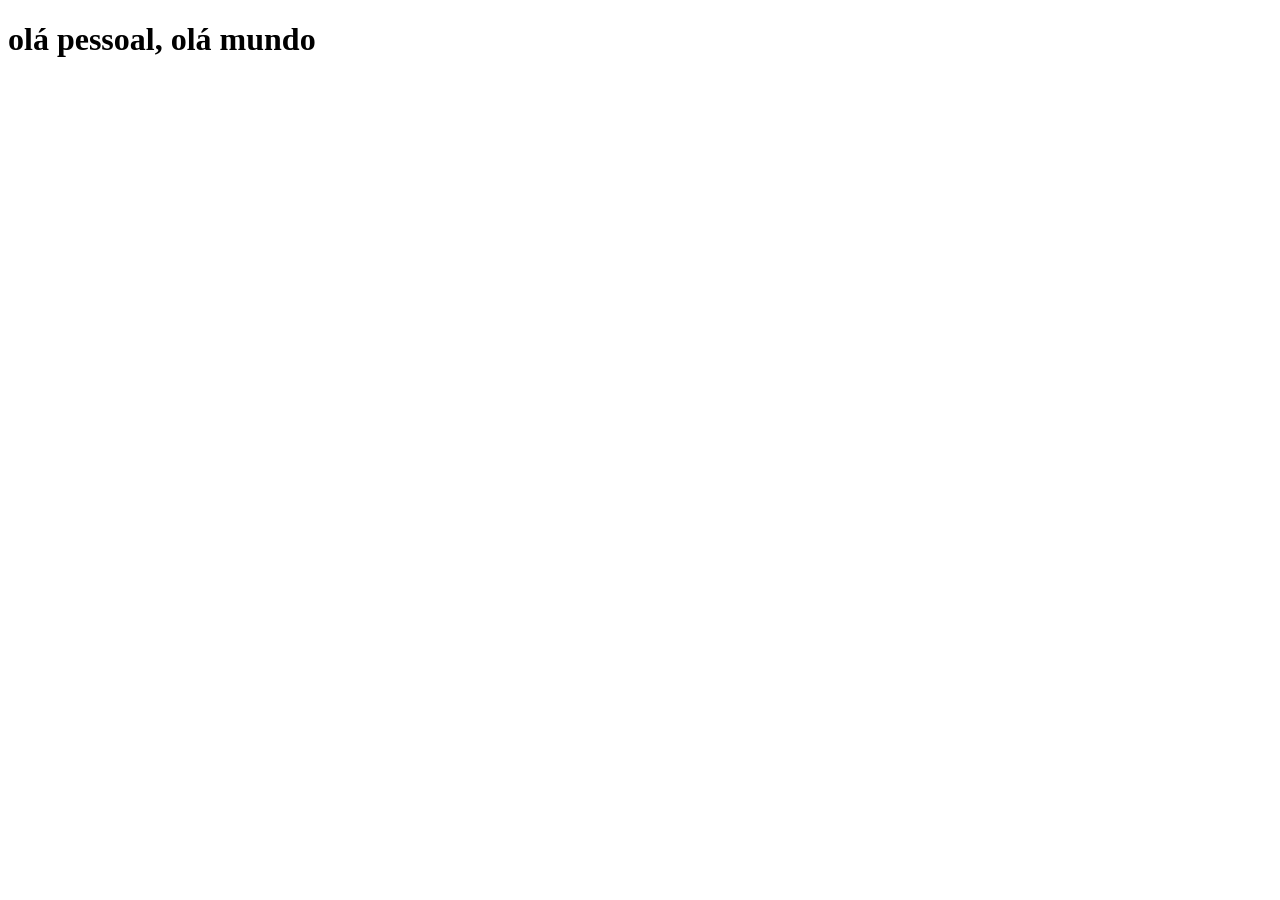
==== index.html @ 15034548 "primeiro commit" ====
<!DOCTYPE html>
<html lang="en">
<head>
    <meta charset="UTF-8">
    <meta name="viewport" content="width=device-width, initial-scale=1.0">
    <title>Document</title>
</head>
<body>
    <h1>olá pessoal, olá mundo</h1>
</body>
</html>
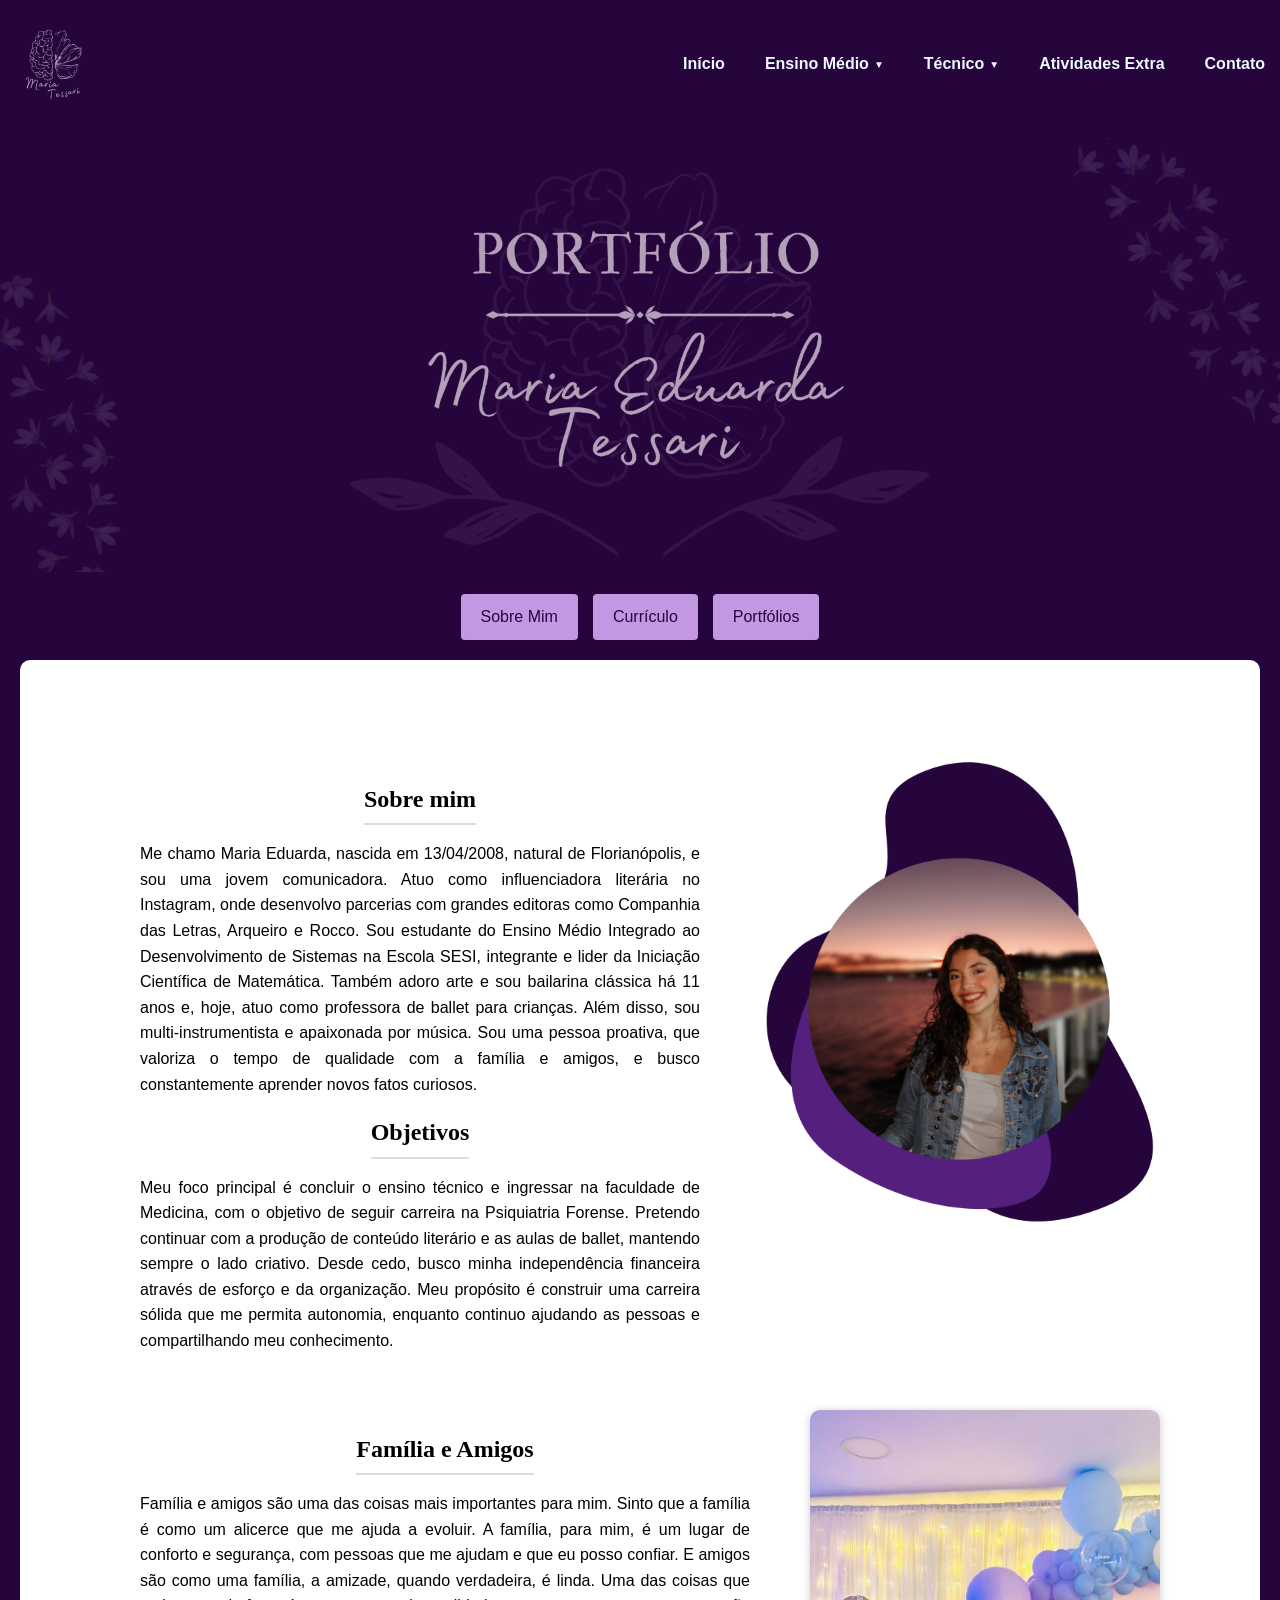
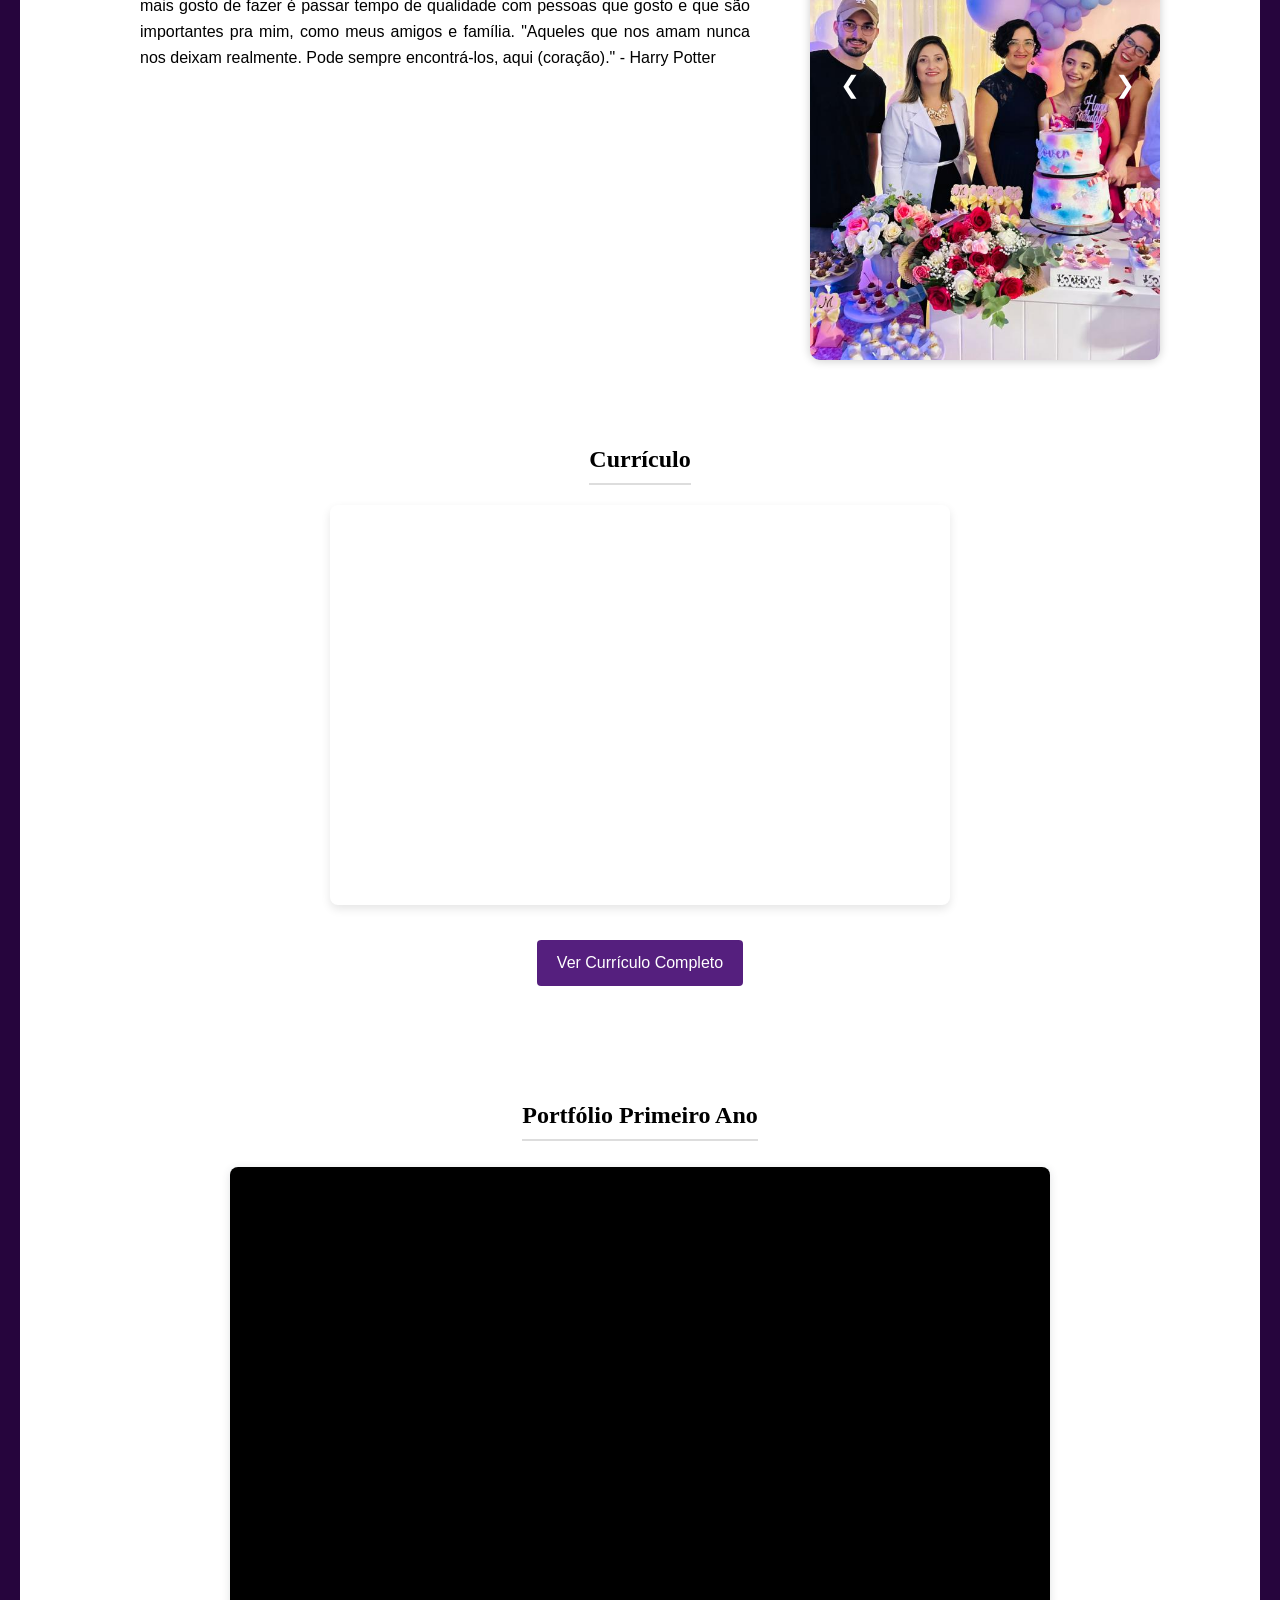
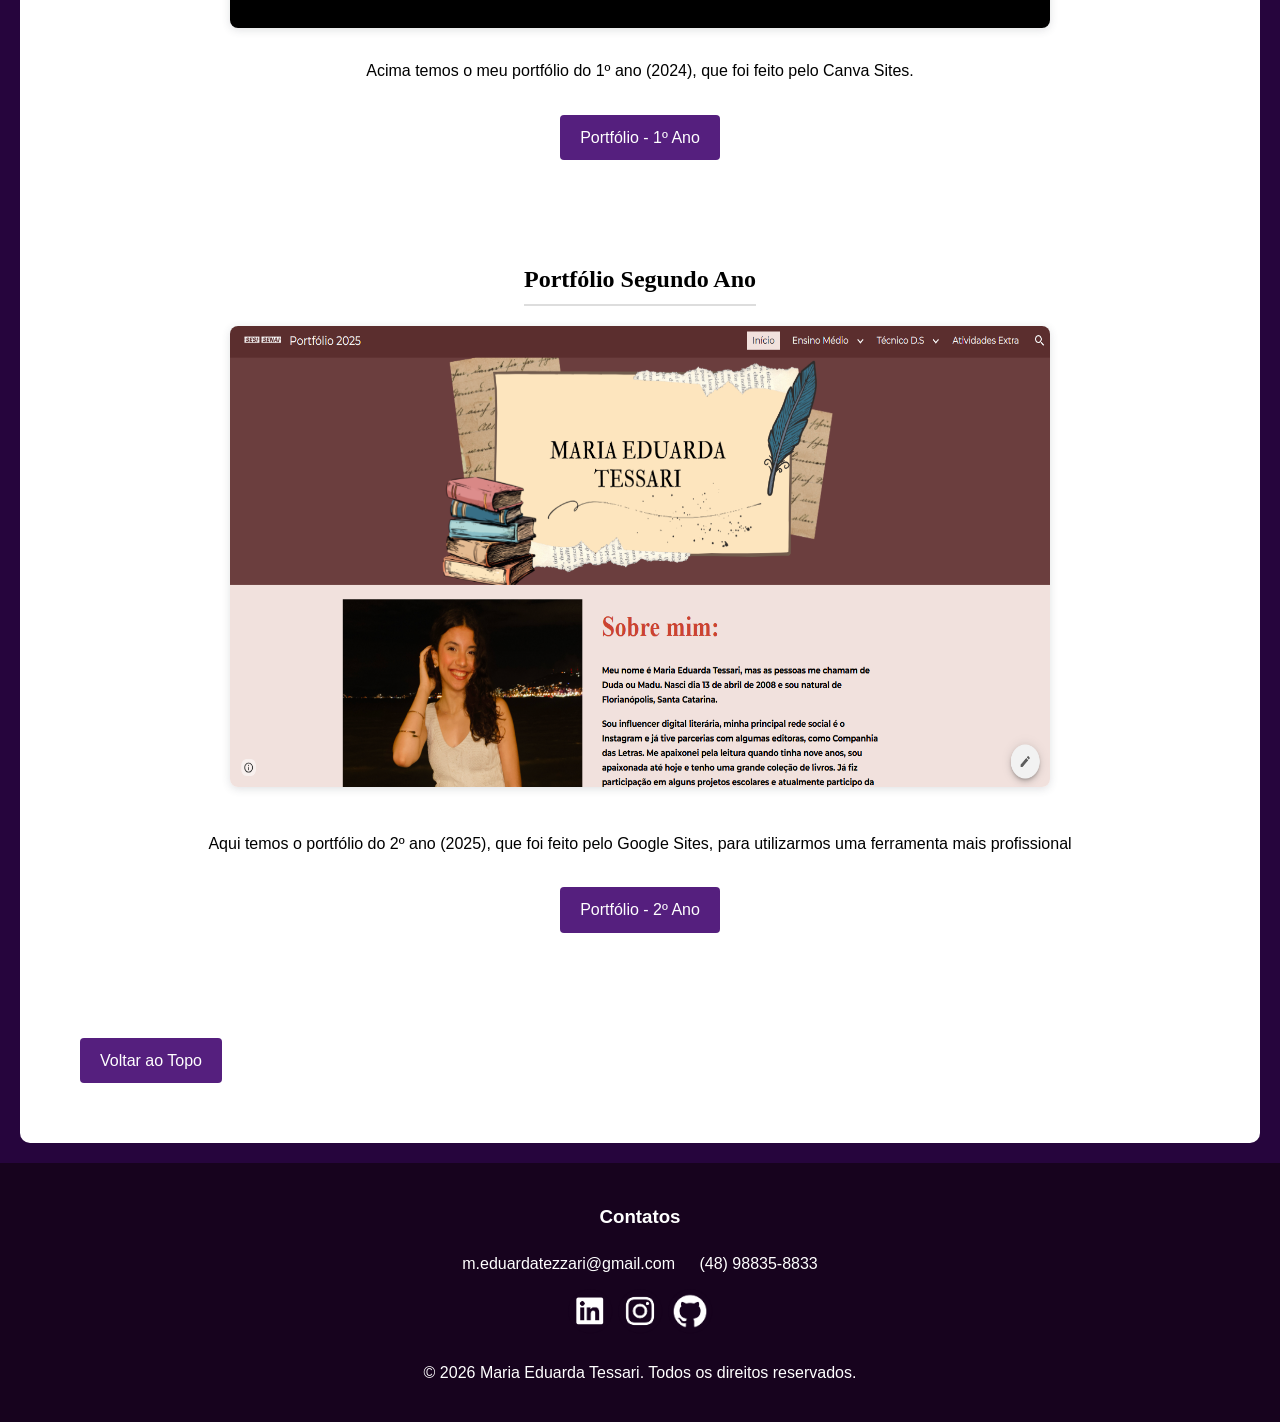
==== commit 3aeedb26: "atualizando projeto" ====
--- a/index.html
+++ b/index.html
@@ -1,11 +1,194 @@
 <!DOCTYPE html>
-<html lang="en">
+<html lang="pt-BR">
+
 <head>
     <meta charset="UTF-8">
-    <meta name="viewport" content="width=device-width, initial-scale=1.0">
-    <title>Document</title>
+    <link rel="stylesheet" href="style.css">
+    <link rel="icon" href="Fotos/logo-port.png">
+    <title>Portfólio - Maria Tessari</title>
+
+
 </head>
+
 <body>
-    <h1>olá pessoal, olá mundo</h1>
+    <header class="nav-bar">
+        <a href="index.html"><img class="logo" src="Fotos/logo-port.png" alt="Minha_Logo"></a>
+        <li class="topic">
+            <ul><a href="#">Início</a></ul>
+            <ul class="dropdown">
+                <a href="#" class="dropbtn" onclick="toggleMenu(event)">Ensino Médio<span class="drseta">▼</span></a>
+                <div class="dropdown-conteudo" id="dropdown-menu">
+                    <a href="linguagens.html">Linguagens</a>
+                    <a href="matematica.html">Matemática</a>
+                    <a href="natureza.html">Ciências da Natureza</a>
+                    <a href="humanas.html">Ciências Humanas</a>
+                </div>
+            </ul>
+            <ul class="dropdown">
+                <a href="#" class="dropbt" onclick="toggleMenu(event)">Técnico<span class="drseta">▼</span></a>
+                <div class="dropdown-cont" id="dropdown-men">
+                    <a href="modelagem.html">Modelagem de Sistemas</a>
+                    <a href="iot.html">Internet das Coisas</a>
+                    <a href="banco.html">Banco de Dados</a>
+                </div>
+            </ul>
+            <ul><a href="atv_extra.html">Atividades Extra</a></ul>
+            <ul><a href="#Contatos">Contato</a></ul>
+        </li>
+    </header>
+
+    <img src="Fotos/capa-port1.png" alt="Capa do Portfólio" class="capa">
+
+    <div class="botao-inicio">
+        <a class="botao-in" href="#SobreMim" rel="noopener">Sobre Mim</a>
+        <a class="botao-in" href="#Curriculo" rel="noopener">Currículo</a>
+        <a class="botao-in" href="#Portfolio" rel="noopener">Portfólios</a>
+    </div>
+
+    <section class="capa">
+
+        <section class="Sobre Mim" id="SobreMim">
+            <section id="inicio">
+                <div class="layout-sobre-mim">
+                    <div class="sobre-caixa-texto">
+                        <h2>Sobre mim</h2>
+                        <p>Me chamo Maria Eduarda, nascida em 13/04/2008, natural de Florianópolis, e sou uma jovem
+                            comunicadora.
+                            Atuo como
+                            influenciadora literária no Instagram, onde desenvolvo parcerias com grandes editoras como
+                            Companhia
+                            das Letras, Arqueiro e Rocco. Sou estudante do Ensino Médio Integrado
+                            ao Desenvolvimento de Sistemas na Escola SESI, integrante e lider da Iniciação Científica de
+                            Matemática.
+
+                            Também adoro arte e sou bailarina clássica há 11 anos e, hoje, atuo como
+                            professora de ballet para crianças. Além disso, sou multi-instrumentista e apaixonada por
+                            música.
+                            Sou uma pessoa proativa, que valoriza o tempo de qualidade com a família e amigos, e busco
+                            constantemente aprender novos fatos curiosos.</p>
+
+                        <h2>Objetivos</h2>
+                        <p>Meu foco principal é concluir o ensino técnico e ingressar na faculdade de Medicina, com o
+                            objetivo de
+                            seguir
+                            carreira na Psiquiatria Forense. Pretendo continuar com a
+                            produção de conteúdo literário e as aulas de ballet, mantendo sempre o lado criativo. Desde
+                            cedo, busco
+                            minha independência financeira através de esforço e da organização. Meu propósito é
+                            construir uma carreira sólida que me permita autonomia, enquanto continuo ajudando as
+                            pessoas e
+                            compartilhando meu conhecimento.
+                    </div>
+                    <div class="caixa-imagem">
+                        <img src="Fotos/perfil.png" alt="Foto de perfil" class="perfil">
+                    </div>
+                </div>
+
+                <div class="amigos-familia">
+                    <div class="sobre-caixa-texto">
+                        <h2>Família e Amigos</h2>
+                        <p>Família e amigos são uma das coisas mais importantes para mim. Sinto que a família é como um
+                            alicerce que me ajuda a evoluir. A família, para mim, é um lugar de conforto e segurança,
+                            com
+                            pessoas que me ajudam e que eu posso confiar. E amigos são como uma família, a amizade,
+                            quando
+                            verdadeira, é linda. Uma das coisas que mais gosto de fazer é passar tempo de qualidade com
+                            pessoas que gosto e que são importantes pra mim, como meus amigos e família.
+                            "Aqueles que nos amam nunca nos deixam realmente. Pode sempre encontrá-los, aqui (coração)."
+                            -
+                            Harry Potter</p>
+                    </div>
+                    <div id="carrossel">
+                        <button id="btn-esq" class="seta seta-esq" onclick="mudarSlide(-1)">&#10094;</button>
+
+                        <div class="carrossel-slides">
+                            <img src="Fotos/foto1.jpg" alt="Foto 1" class="slide">
+                            <img src="Fotos/foto2.jpg" alt="Foto 2" class="slide">
+                            <img src="Fotos/foto3.PNG" alt="Foto 3" class="slide">
+                            <img src="Fotos/foto4.PNG" alt="Foto 4" class="slide">
+                            <img src="Fotos/foto5.PNG" alt="Foto 4" class="slide">
+                            <img src="Fotos/foto6.jpg" alt="Foto 4" class="slide">
+                        </div>
+
+                        <button id="btn-dir" class="seta seta-dir" onclick="mudarSlide(1)">&#10095;</button>
+                    </div>
+                </div>
+
+
+
+            </section>
+
+
+
+
+            <section class="Curriculo" id="Curriculo">
+                <h2>Currículo</h2>
+                <div class="container-cv">
+                    <iframe class="info"
+                        src="https://docs.google.com/document/d/e/2PACX-1vRkquvEXvuY4ncvsypr4Lvc37lcYrbfX9m-KmHPgU5ETcuafBgwQVrhS0Y3v9w3osdLNHokBY2p7lct/pub?embedded=true"></iframe>
+                </div>
+                <div class="botao-curriculo">
+                    <a class="botao-link"
+                        href="https://docs.google.com/document/d/e/2PACX-1vRkquvEXvuY4ncvsypr4Lvc37lcYrbfX9m-KmHPgU5ETcuafBgwQVrhS0Y3v9w3osdLNHokBY2p7lct/pub"
+                        target="_blank" rel="noopener">Ver Currículo Completo</a>
+                </div>
+            </section>
+
+            <section class="Port" id="Portfolio">
+                <div class="secao">
+                    <h2>Portfólio Primeiro Ano</h2>
+                    <div class="container-primeiro-ano">
+                        <iframe loading="lazy"
+                            style="position: absolute; width: 100%; height: 100%; top: 0; left: 0; border: none; padding: 0;margin: 0;"
+                            src="https://www.canva.com/design/DAF-Ko-mhRY/PXk0BYshBOprbLPUZ9Silw/view?embed"
+                            allowfullscreen="allowfullscreen" allow="fullscreen">
+                        </iframe>
+                    </div>
+                    <p>Acima temos o meu portfólio do 1º ano (2024), que foi feito pelo Canva Sites.</p>
+                    <a class="botao-link"
+                        href="https:&#x2F;&#x2F;www.canva.com&#x2F;design&#x2F;DAF-Ko-mhRY&#x2F;PXk0BYshBOprbLPUZ9Silw&#x2F;view?utm_content=DAF-Ko-mhRY&amp;utm_campaign=designshare&amp;utm_medium=embeds&amp;utm_source=link"
+                        target="_blank" rel="noopener">Portfólio - 1º Ano</a>
+
+                </div>
+
+                <div class="secao">
+                    <h2>Portfólio Segundo Ano</h2>
+                    <a
+                        href="https://sites.google.com/estudante.sesisenai.org.br/portfolio-mariaeduardatessari/in%C3%ADcio"><img
+                            class="segundo-ano" src="Fotos/portfolio-2ano.png" alt="Portfólio do Segundo Ano"></a>
+                    <p>Aqui temos o portfólio do 2º ano (2025), que foi feito pelo Google Sites, para
+                        utilizarmos uma ferramenta mais profissional</p>
+                    <a class="botao-link"
+                        href="https://sites.google.com/estudante.sesisenai.org.br/portfolio-mariaeduardatessari/in%C3%ADcio"
+                        target="_blank" rel="noopener">Portfólio - 2º Ano</a>
+                </div>
+            </section>
+
+            <div class="topo">
+                <a class="botao-link" href="#">Voltar ao Topo</a>
+            </div>
+        </section>
+    </section>
+
+
+    <footer id="Contatos">
+        <h3>Contatos</h3>
+        <ul>
+            <li>m.eduardatezzari@gmail.com</li>
+            <li>(48) 98835-8833</li> <br>
+            <div class="icon">
+                <a href="https://www.linkedin.com/in/maria-eduarda-tessari-6a8666365/" target="_blank"><img
+                        src="Fotos/LinkedIn.png" alt="LinkedIn"></a>
+
+                <a href="https://www.instagram.com/madutessari/" target="_blank"><img src="Fotos/Instagram.png"
+                        alt="Instagram"></a>
+
+                <a href="https://github.com/MariaTessari" target="_blank"><img src="Fotos/GitHub.png" alt="GitHub"></a>
+            </div>
+        </ul>
+        <p>&copy; 2026 Maria Eduarda Tessari. Todos os direitos reservados.</p>
+    </footer>
+    <script src="script.js"></script>
 </body>
+
 </html>
--- a/style.css
+++ b/style.css
@@ -0,0 +1,516 @@
+/* ==========================================================================
+   1. CONFIGURAÇÕES GERAIS E BASE
+   ========================================================================== */
+html {
+    scroll-behavior: smooth;
+}
+
+* {
+    box-sizing: border-box;
+    scrollbar-color: #c298e2 #26053d;
+}
+
+
+body {
+    margin-top: 0;
+    margin: auto;
+    font-family: 'Poppins', sans-serif;
+    line-height: 1.6;
+    background-color: #26053d;
+    color: #000000;
+}
+
+p {
+    font-family: 'Franklin Gothic Medium', 'Arial Narrow', Arial, sans-serif;
+}
+
+/* ==========================================================================
+   2. CABEÇALHO E NAVEGAÇÃO (HEADER/NAV)
+   ========================================================================== */
+.logo {
+    height: 80px;
+    width: auto;
+}
+
+.nav-bar {
+    margin: 0;
+    background-color: rgb(38, 5, 61, 0.8);
+    color: aliceblue;
+    padding: 15px;
+    position: sticky;
+    top: 0;
+    z-index: 999;
+    /* box-shadow: 0 2px 6px #ffffff; */
+    display: flex;
+    justify-content: space-between;
+    align-items: center;
+    backdrop-filter: blur(5px);
+}
+
+nav a {
+    color: white;
+    margin: 10px;
+    text-decoration: none;
+}
+
+.topic {
+    display: flex;
+    list-style: none;
+    margin-left: 5px;
+    margin: 0;
+    padding: 0;
+}
+
+.topic a {
+    text-decoration: none;
+    color: aliceblue;
+    font-family: Arial, sans-serif;
+    font-size: 16px;
+    font-weight: 700;
+    transition: color 0.3s ease;
+}
+
+.topic a:hover {
+    color: #ddbde7;
+    cursor: grab;
+}
+
+/* ==========================================================================
+   3. ESTRUTURA PRINCIPAL E CONTEÚDO (MAIN CONTENT)
+   ========================================================================== */
+section {
+    padding: 20px;
+    background: white;
+    margin: 20px;
+    border-radius: 10px;
+}
+
+h2 {
+    border-bottom: 2px solid #ddd;
+    padding-bottom: 5px;
+    max-width: fit-content;
+    font-family: Georgia, 'Times New Roman', Times, serif;
+    margin: 0 auto;
+    /* Essa linha centraliza o h2 na página */
+}
+
+.capa .trimestre {
+    margin-top: 20px;
+}
+
+img {
+    max-width: 100%;
+    margin-top: 10px;
+}
+
+/* ==========================================================================
+   4. COMPONENTES E SEÇÕES ESPECÍFICAS (CURRÍCULO, ANOS, ETC)
+   ========================================================================== */
+.layout-sobre-mim{
+    display: flex;
+    flex-direction: row;
+    justify-content: center;
+    align-items: stretch;
+    gap: 40px;
+    max-width: 1500px;
+    margin: 0 auto;
+    padding-bottom: 20px;
+}
+
+.sobre-caixa-texto {
+    padding: 20px;
+    flex: 1;
+    text-align: justify;
+}
+
+.caixa-imagem {
+    width: 400px;
+    height: auto;
+}
+
+.amigos-familia {
+    display: flex;
+    flex-direction: row;
+    justify-content: center;
+    align-items: stretch;
+    gap: 40px;
+    max-width: 1500px;
+    margin: 0 auto;
+    padding-bottom: 20px;
+}
+
+
+
+.perfil {
+    width: 500px;
+    height: auto;
+    object-fit: cover;
+    margin-top: 20px;
+    margin: 0 auto;
+    object-fit: cover;
+    flex-shrink: 0;
+}
+
+.secao {
+    display: flex;
+    flex-direction: column;
+    align-items: center;
+    justify-content: center;
+    padding: 50px 20px;
+    text-align: center;
+}
+
+.container-cv {
+    width: 100%;
+    max-width: 620px;
+    height: 400px;
+    margin: 20px auto;
+    overflow: hidden;
+    border-radius: 8px;
+    box-shadow: 0 4px 10px rgba(0, 0, 0, 0.1);
+    background-color: #ffffff;
+    transition: transform 0.3s ease, box-shadow 0.3s ease;
+}
+
+.container-cv:hover {
+    box-shadow: 0 8px 20px rgba(0, 0, 0, 0.2);
+    transform: translateY(-5px);
+}
+
+.botao-curriculo {
+    text-align: center;
+}
+
+.info {
+    width: calc(100% + 25px);
+    height: 100%;
+    border: none;
+    display: block;
+}
+
+.container-primeiro-ano {
+    width: 100%;
+    max-width: 820px;
+    aspect-ratio: 16 / 9;
+    margin: 20px auto;
+    overflow: hidden;
+    border-radius: 8px;
+    box-shadow: 0 2px 8px 0 rgba(63, 69, 81, 0.16);
+    background-color: #000000;
+    will-change: transform;
+    margin-bottom: 0.9em;
+    margin-top: 1.6em;
+    position: relative;
+    transition: transform 0.3s ease, box-shadow 0.3s ease
+}
+
+.container-primeiro-ano:hover {
+    transform: translateY(-8px);
+    box-shadow: 0 12px 24px rgba(63, 69, 81, 0.3);
+}
+
+.first-year {
+    width: 100%;
+    height: 100%;
+    border: none;
+    display: block;
+}
+
+.segundo-ano {
+    width: 100%;
+    max-width: 820px;
+    height: auto;
+    aspect-ratio: 16 / 9;
+    margin: 20px auto;
+    overflow: hidden;
+    border-radius: 8px;
+    box-shadow: 0 2px 8px 0 rgba(63, 69, 81, 0.16);
+    will-change: transform;
+    position: relative;
+    transition: transform 0.3s ease, box-shadow 0.3s ease;
+}
+
+.segundo-ano:hover {
+    transform: translateY(-8px);
+    box-shadow: 0 12px 24px rgba(63, 69, 81, 0.3);
+}
+/* ==========================================================================
+   5. Menu dropdown
+   ========================================================================== */
+   .dropdown {
+        position: relative;
+        display: inline-block;
+}
+
+.dropdown .drseta {
+    font-size: 10px;
+    margin-left: 5px;
+    vertical-align: middle;
+}
+
+.dropdown-conteudo {
+    display: none;
+    position: absolute;
+    background-color: #551f7e;
+    min-width: 160px;
+    box-shadow: 0px 8px 16px 0px rgba(0,0,0,0.2);
+    z-index: 1;
+    border-radius: 4px;
+    overflow: hidden;
+    z-index: 1;
+    margin-top: 10px;
+}
+
+.dropdown-conteudo a {
+    color: white !important;
+    padding: 12px 16px;
+    text-decoration: none;
+    display: block;
+    font-size: 15px;
+    font-weight: 500;
+    transition: background-color 0.3s ease;
+}
+
+.dropdown-conteudo a:hover {
+    background-color: #c298e2;
+    color: #551f7e !important;
+    cursor: grab;
+}
+
+.dropdown-conteudo.mostrar {
+    display: block;
+}
+
+.dropdown-cont {
+    display: none;
+    position: absolute;
+    background-color: #551f7e;
+    min-width: 160px;
+    box-shadow: 0px 8px 16px 0px rgba(0,0,0,0.2);
+    z-index: 1;
+    border-radius: 4px;
+    overflow: hidden;
+    z-index: 1;
+    margin-top: 10px;
+}
+
+.dropdown-cont a {
+    color: white !important;
+    padding: 12px 16px;
+    text-decoration: none;
+    display: block;
+    font-size: 15px;
+    font-weight: 500;
+    transition: background-color 0.3s ease;
+}
+
+.dropdown-cont a:hover {
+    background-color: #c298e2;
+    color: #551f7e !important;
+    cursor: grab;
+}
+
+.dropdown-cont.mostrar {
+    display: block;
+}
+
+/* ==========================================================================
+   5. BOTÕES E LINKS
+   ========================================================================== */
+
+   .botao-inicio{
+    align-items: center;
+    justify-content: center;
+    display: flex;
+    gap: 15px;
+    margin-top: 0;
+}
+
+.botao-in {
+    display: inline-block;
+    margin-top: 15px;
+    padding: 10px 20px;
+    background-color: #c298e2 ;
+    color: #26053d;
+    text-decoration: none;
+    border-radius: 4px;
+    transition: background-color 0.3s ease;
+    font-family: 'Lucida Sans', 'Lucida Sans Regular', 'Lucida Grande', 'Lucida Sans Unicode', Geneva, Verdana, sans-serif;
+}
+
+.botao-in:hover {
+    background-color: #551f7e;
+    color: #c298e2;
+    cursor: grab;
+}
+
+.botao-ar {
+    display: inline-block;
+    margin-top: 15px;
+    padding: 10px 20px;
+    background-color: #551f7e ;
+    color: #ffffff;
+    text-decoration: none;
+    border-radius: 50px;
+    transition: background-color 0.3s ease;
+    font-family: 'Lucida Sans', 'Lucida Sans Regular', 'Lucida Grande', 'Lucida Sans Unicode', Geneva, Verdana, sans-serif;
+}
+
+.botao-ar:hover {
+    background-color: #c298e2;
+    color: #551f7e;
+    cursor: grab;
+}
+
+.botao-link {
+    display: inline-block;
+    margin-top: 15px;
+    padding: 10px 20px;
+    background-color: #551f7e;
+    color: #ffffff;
+    text-decoration: none;
+    border-radius: 4px;
+    transition: background-color 0.3s ease;
+    font-family: 'Lucida Sans', 'Lucida Sans Regular', 'Lucida Grande', 'Lucida Sans Unicode', Geneva, Verdana, sans-serif;
+}
+
+.botao-link:hover {
+    background-color: #ddbde7;
+    color: #551f7e;
+    cursor: grab;
+}
+
+/* ==========================================================================
+   6. RODAPÉ E ÍCONES (FOOTER)
+   ========================================================================== */
+footer {
+    background-color: #17031e;
+    padding: 20px 10px;
+    margin-top: 20px;
+    color: #ffffff;
+    text-align: center;
+    font-family: 'Lucida Sans', 'Lucida Sans Regular', 'Lucida Grande', 'Lucida Sans Unicode', Geneva, Verdana, sans-serif;
+}
+
+footer ul {
+    list-style: none;
+    padding: 0;
+    margin-top: 15px;
+}
+
+footer ul li {
+    display: inline-block;
+    margin: 0 10px;
+}
+
+footer ul li a {
+    color: #ffffff;
+    text-decoration: none;
+    transition: color 0.3s ease;
+}
+
+footer ul li a:hover {
+    color: #ddbde7;
+}
+
+.icon {
+    display: flex;
+    justify-content: center;
+}
+
+.icon img {
+    width: 50px;
+    height: 50px;
+}
+
+/* Carrossel */
+
+#carrossel {
+    position: relative;
+    height: 550px;
+    width: 350px;
+    max-width: 1000px; 
+    margin: auto; 
+    overflow: hidden;
+    border-radius: 10px; 
+    box-shadow: 0 1px 10px rgba(0,0,0,0.2); 
+}
+
+
+.carrossel-slides {
+    display: flex;
+    margin: 0; 
+    padding: 0; 
+    transition: transform 0.4s ease-in-out; 
+    width: 390px 
+}
+
+.slide {
+    object-fit: cover;
+    transform: scale(1.08); 
+}
+
+
+.seta {
+    font-size: 10px;
+    margin-left: 5px;
+    vertical-align: middle;
+    position: absolute;
+    top: 50%;
+    transform: translateY(-50%);
+    background-color: rgba(0, 0, 0, 0); 
+    color: white;
+    border: none;
+    padding: 15px;
+    cursor: pointer;
+    font-size: 24px;
+    z-index: 10;
+    border-radius: 50%; 
+}
+
+.seta-esq { left: 10px; }
+.seta-dir { right: 10px; }
+
+
+
+/* ==========================================================================
+   7. Pagina Materias
+   ========================================================================== */
+
+/* ==========================================================================
+   8. Pagina Atividades Extra
+   ========================================================================== */
+
+.certificados {
+    display: block;
+    width: 100%;
+    max-width: 620px;
+    height: auto;
+    margin: 30px auto;
+    border-radius: 8px;
+    box-shadow: 0 2px 8px 0 rgba(63, 69, 81, 0.16);
+    transition: transform 0.3s ease, box-shadow 0.3s ease;
+    will-change: transform;
+    cursor: pointer;
+}
+
+
+.certificados:hover {
+    transform: translateY(-8px);
+    box-shadow: 0 12px 24px rgba(63, 69, 81, 0.3);
+}
+
+.texto-certificado p {
+    text-align: justify;
+    text-align: center;
+    font-family: 'Franklin Gothic Medium', 'Arial Narrow', Arial, sans-serif;
+    margin-top: 20px;
+    max-width: 620px;
+    margin-left: auto;
+    margin-right: auto;
+}
+
+.container-extra {
+    display: flex;
+    gap: 100px;
+}
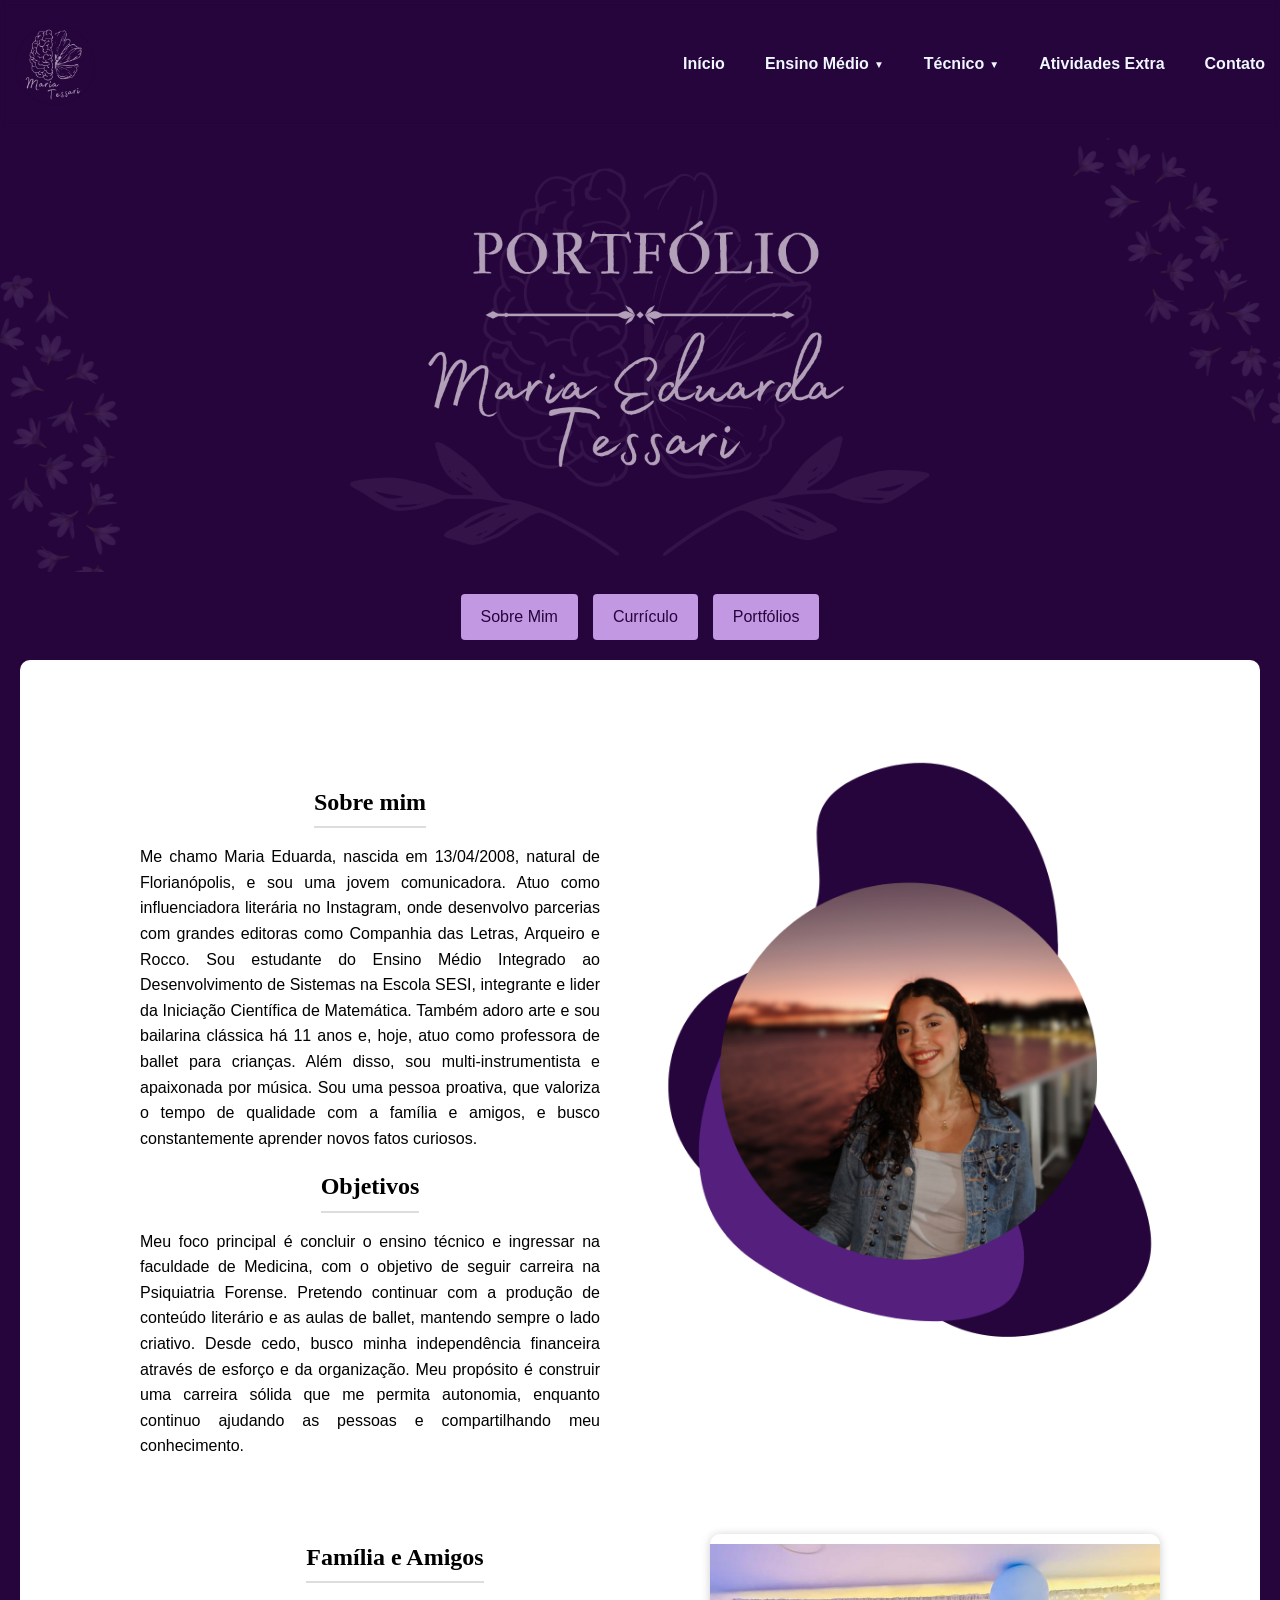
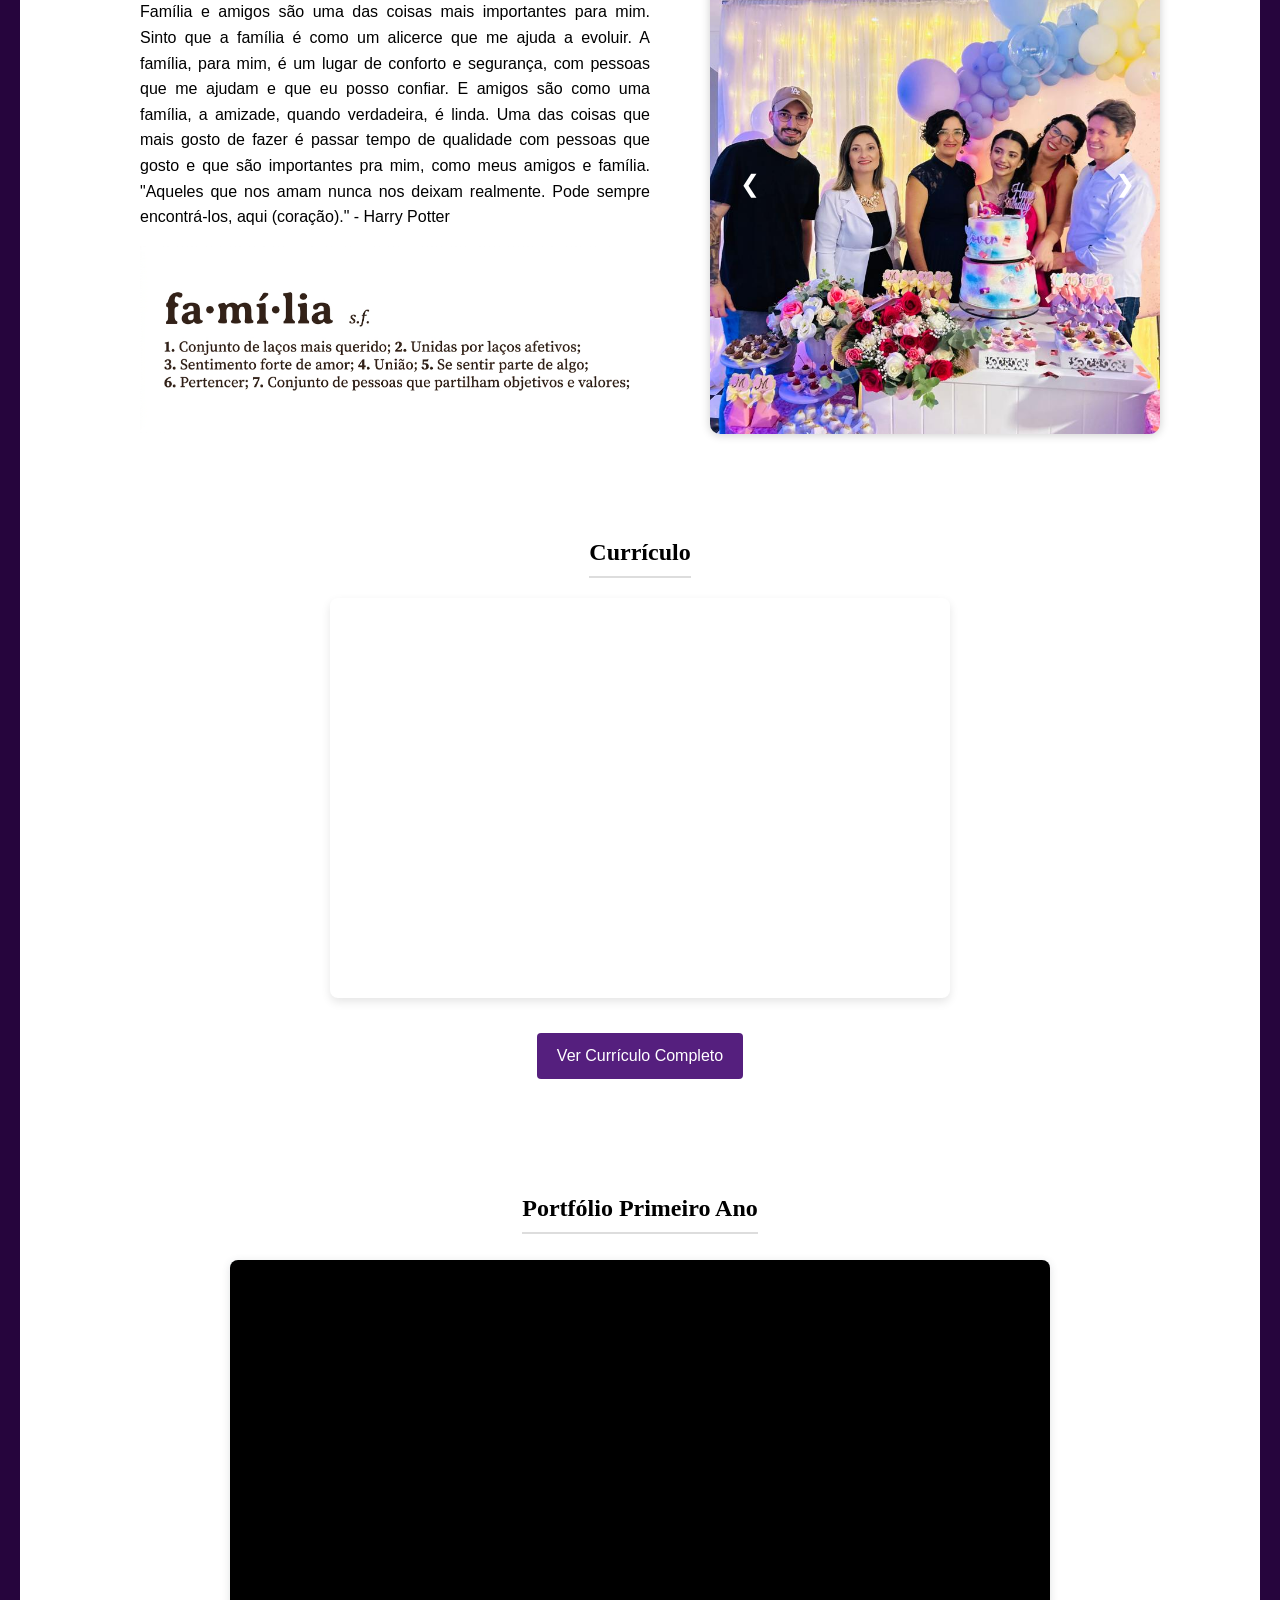
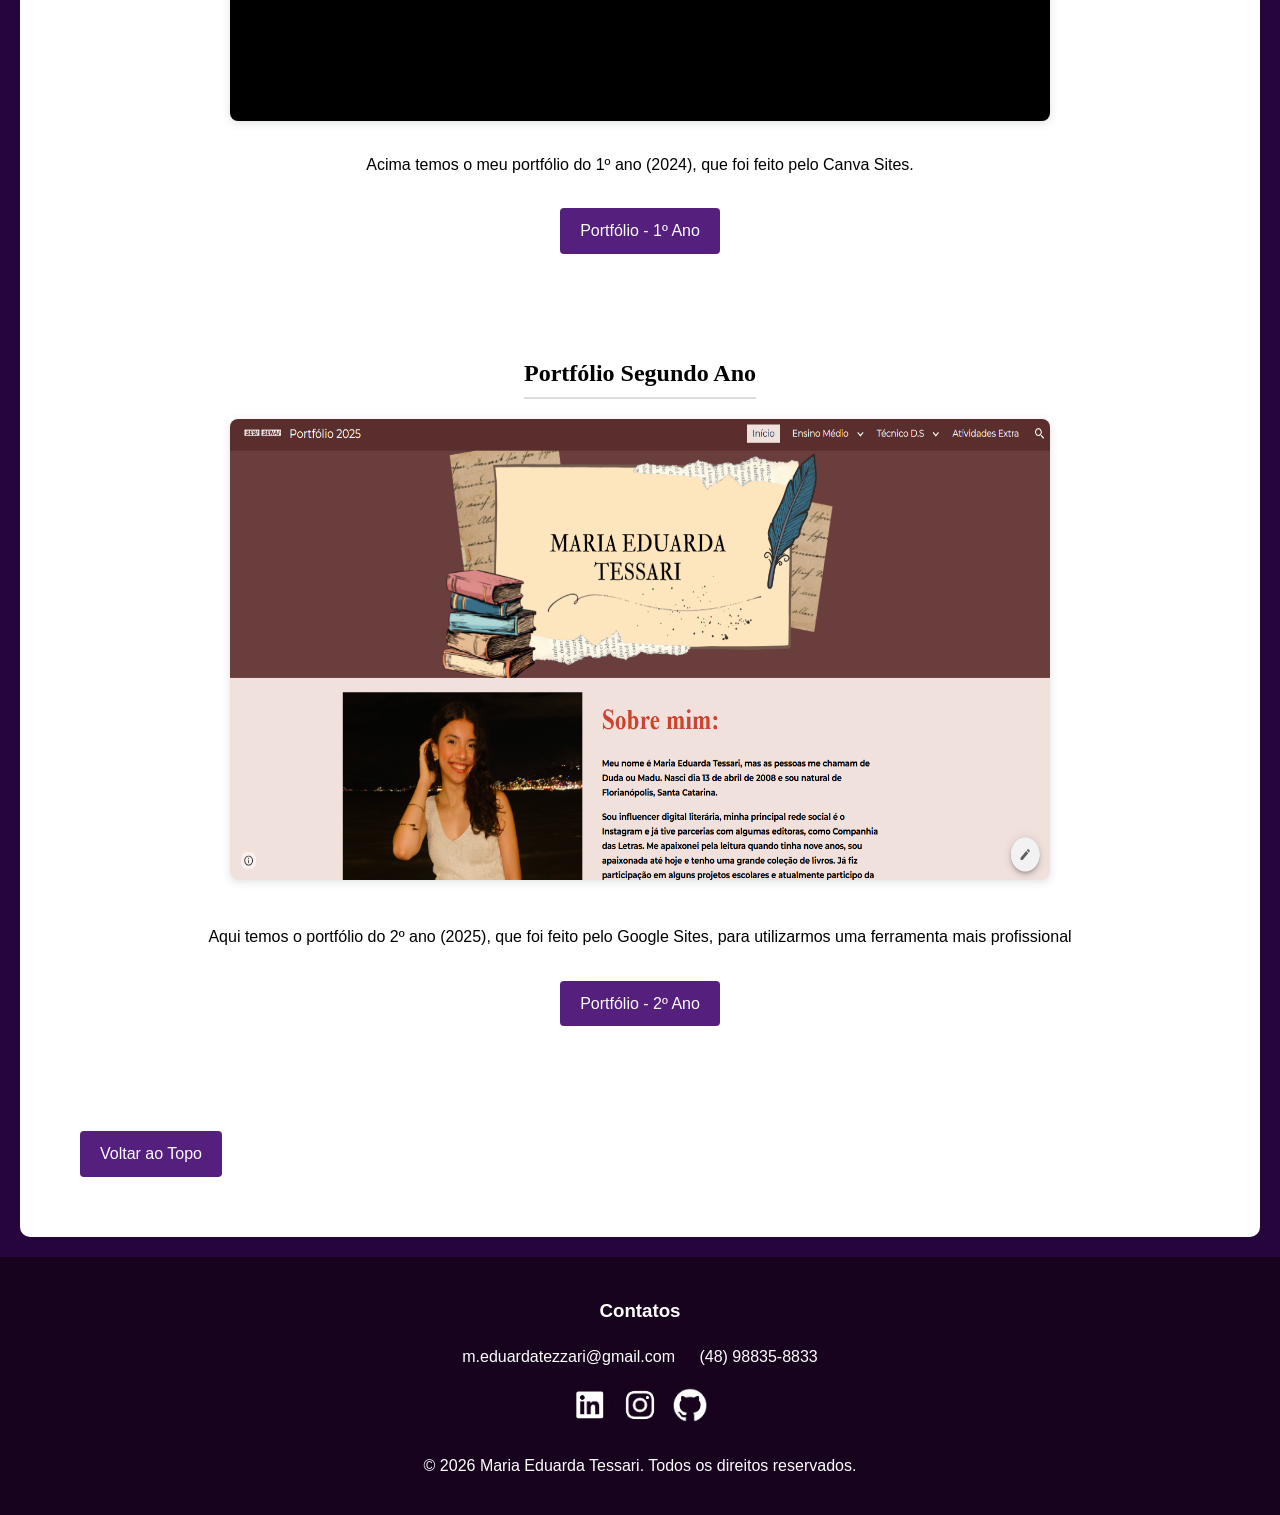
==== commit 29e92c5e: "atualizado" ====
--- a/index.html
+++ b/index.html
@@ -16,7 +16,8 @@
         <li class="topic">
             <ul><a href="#">Início</a></ul>
             <ul class="dropdown">
-                <a href="#" class="dropbtn" onclick="toggleMenu(event)">Ensino Médio<span class="drseta">▼</span></a>
+                <a href="#" class="dropbtn" onclick="toggleMenu(event, 'dropdown-menu')">Ensino Médio<span
+                        class="drseta">▼</span></a>
                 <div class="dropdown-conteudo" id="dropdown-menu">
                     <a href="linguagens.html">Linguagens</a>
                     <a href="matematica.html">Matemática</a>
@@ -25,7 +26,8 @@
                 </div>
             </ul>
             <ul class="dropdown">
-                <a href="#" class="dropbt" onclick="toggleMenu(event)">Técnico<span class="drseta">▼</span></a>
+                <a href="#" class="dropbt" onclick="toggleMenu(event, 'dropdown-men')">Técnico<span
+                        class="drseta">▼</span></a>
                 <div class="dropdown-cont" id="dropdown-men">
                     <a href="modelagem.html">Modelagem de Sistemas</a>
                     <a href="iot.html">Internet das Coisas</a>
@@ -97,6 +99,8 @@
                             "Aqueles que nos amam nunca nos deixam realmente. Pode sempre encontrá-los, aqui (coração)."
                             -
                             Harry Potter</p>
+
+                            <img class="familia-img" src="Fotos/dicionario.png" alt="Família">
                     </div>
                     <div id="carrossel">
                         <button id="btn-esq" class="seta seta-esq" onclick="mudarSlide(-1)">&#10094;</button>
@@ -108,6 +112,14 @@
                             <img src="Fotos/foto4.PNG" alt="Foto 4" class="slide">
                             <img src="Fotos/foto5.PNG" alt="Foto 4" class="slide">
                             <img src="Fotos/foto6.jpg" alt="Foto 4" class="slide">
+                            <img src="Fotos/foto8.jpg" alt="Foto 8" class="slide">
+                            <img src="Fotos/foto9.jpg" alt="Foto 9" class="slide">
+                            <img src="Fotos/foto10.jpg" alt="Foto 10" class="slide">
+                            <img src="Fotos/foto11.PNG" alt="Foto 11" class="slide">
+                            <img src="Fotos/foto12.jpg" alt="Foto 12" class="slide">
+                            <img src="Fotos/foto13.jpg" alt="Foto 13" class="slide">
+                            <img src="Fotos/foto14.jpg" alt="Foto 14" class="slide">
+
                         </div>
 
                         <button id="btn-dir" class="seta seta-dir" onclick="mudarSlide(1)">&#10095;</button>
--- a/style.css
+++ b/style.css
@@ -98,6 +98,185 @@
     margin-top: 20px;
 }
 
+.capa-materia {
+    display: flex;
+    justify-content: center;
+}
+
+.capa-materia img {
+    max-width: 1000px;
+    height: 370px;
+    border-radius: 10px;
+}
+
+/* Container para as matérias/trimestre */
+.materia-secao {
+    padding: 40px 20px;
+    max-width: 1300px;
+    margin: 0 auto;
+}
+
+.materia-secao h2 {
+    text-align: center;
+    color: #000000;
+    font-size: 36px;
+    margin-bottom: 30px;
+    display: inline-block;
+    padding-bottom: 10px;
+}
+
+.secao-header {
+    text-align: center;
+}
+
+/* Grid para os cartões de atividades */
+.grid-atividades {
+    display: grid;
+    grid-template-columns: repeat(auto-fit, minmax(300px, 1fr));
+    gap: 30px;
+    margin-top: 20px;
+}
+
+/* Cartão individual de atividade */
+.atividade-card {
+    background-color: #ffffff;
+    border-radius: 12px;
+    box-shadow: 0 4px 15px rgba(0, 0, 0, 0.05);
+    overflow: hidden;
+    transition: transform 0.3s ease, box-shadow 0.3s ease;
+    display: flex;
+    flex-direction: column;
+}
+
+.atividade-card:hover {
+    transform: translateY(-5px);
+    box-shadow: 0 8px 25px rgba(0, 0, 0, 0.15);
+}
+
+.atividade-img {
+    width: 100%;
+    height: 200px;
+    object-fit: cover;
+    border-bottom: 1px solid #E2E8F0;
+}
+
+.analise-img {
+    width: 700px;
+    height: auto;
+    object-fit: cover;
+    margin: auto;
+    justify-content: center;
+    display: flex;
+    border-radius: 10px;
+}
+
+.atividade-conteudo {
+    padding: 20px;
+    flex-grow: 1;
+    display: flex;
+    flex-direction: column;
+}
+
+.atividade-conteudo h3 {
+    color: #000000;
+    font-size: 22px;
+    margin-top: 0;
+    margin-bottom: 10px;
+}
+
+.atividade-conteudo p {
+    color: #000000;
+    font-size: 15px;
+    line-height: 1.5;
+    margin-bottom: 20px;
+    display: flex;
+    margin: auto;
+    justify-content: center;
+}
+
+.atividade-card h2 {
+    font-size: x-large;
+    margin-top: 10px;
+}
+
+/* Botão dentro do cartão */
+.btn-card {
+    align-self: flex-start;
+    padding: 10px 20px;
+    background-color: #26053d;
+    color: white;
+    text-decoration: none;
+    border-radius: 20px;
+    font-weight: 580;
+    font-size: 14px;
+    font-family: 'Lucida Sans', 'Lucida Sans Regular', 'Lucida Grande', 'Lucida Sans Unicode', Geneva, Verdana, sans-serif;
+    transition: background-color 0.3s ease;
+    margin: auto;
+    display: flex;
+    justify-content: center;
+}
+
+.btn-card:hover {
+    background-color: #c298e2;
+    /* COR ATUALIZADA */
+}
+
+/* =========================================
+   12. ABAS DE TRIMESTRES (Tabs)
+   ========================================= */
+.abas-container {
+    display: flex;
+    justify-content: center;
+    flex-wrap: wrap;
+    /* Permite quebrar linha no celular se necessário */
+    gap: 15px;
+    margin: -10px auto 30px;
+    padding: 0 20px;
+}
+
+.aba-btn {
+    background-color: #E2E8F0;
+    color: #000000;
+    border: none;
+    padding: 12px 30px;
+    font-size: 16px;
+    font-weight: bold;
+    border-radius: 30px;
+    cursor: pointer;
+    transition: all 0.3s ease;
+    font-family: 'Lucida Sans', 'Lucida Sans Regular', 'Lucida Grande', 'Lucida Sans Unicode', Geneva, Verdana, sans-serif;
+}
+
+.aba-btn:hover {
+    background-color: #c298e2;
+}
+
+/* Estado do botão quando estiver selecionado (ativo) */
+.aba-btn.ativo {
+    background-color: #551f7e;
+    /* Índigo */
+    color: white;
+}
+
+/* Ocultar todas as abas por padrão (o JS e o HTML vão controlar) */
+.aba-conteudo {
+    display: none;
+    animation: fadeIn 0.5s ease;
+    /* Efeito suave ao trocar de aba */
+}
+
+@keyframes fadeIn {
+    from {
+        opacity: 0;
+        transform: translateY(10px);
+    }
+
+    to {
+        opacity: 1;
+        transform: translateY(0);
+    }
+}
+
 img {
     max-width: 100%;
     margin-top: 10px;
@@ -106,7 +285,7 @@
 /* ==========================================================================
    4. COMPONENTES E SEÇÕES ESPECÍFICAS (CURRÍCULO, ANOS, ETC)
    ========================================================================== */
-.layout-sobre-mim{
+.layout-sobre-mim {
     display: flex;
     flex-direction: row;
     justify-content: center;
@@ -121,10 +300,11 @@
     padding: 20px;
     flex: 1;
     text-align: justify;
+    margin-top: 3px;
 }
 
 .caixa-imagem {
-    width: 400px;
+    width: 500px;
     height: auto;
 }
 
@@ -139,6 +319,13 @@
     padding-bottom: 20px;
 }
 
+.familia-img {
+    width: 700px;
+    height: auto;
+   display: flex;
+   justify-content: center;
+   align-items: center;
+}
 
 
 .perfil {
@@ -234,12 +421,13 @@
     transform: translateY(-8px);
     box-shadow: 0 12px 24px rgba(63, 69, 81, 0.3);
 }
+
 /* ==========================================================================
    5. Menu dropdown
    ========================================================================== */
-   .dropdown {
-        position: relative;
-        display: inline-block;
+.dropdown {
+    position: relative;
+    display: inline-block;
 }
 
 .dropdown .drseta {
@@ -253,7 +441,7 @@
     position: absolute;
     background-color: #551f7e;
     min-width: 160px;
-    box-shadow: 0px 8px 16px 0px rgba(0,0,0,0.2);
+    box-shadow: 0px 8px 16px 0px rgba(0, 0, 0, 0.2);
     z-index: 1;
     border-radius: 4px;
     overflow: hidden;
@@ -286,7 +474,7 @@
     position: absolute;
     background-color: #551f7e;
     min-width: 160px;
-    box-shadow: 0px 8px 16px 0px rgba(0,0,0,0.2);
+    box-shadow: 0px 8px 16px 0px rgba(0, 0, 0, 0.2);
     z-index: 1;
     border-radius: 4px;
     overflow: hidden;
@@ -318,7 +506,7 @@
    5. BOTÕES E LINKS
    ========================================================================== */
 
-   .botao-inicio{
+.botao-inicio {
     align-items: center;
     justify-content: center;
     display: flex;
@@ -330,7 +518,7 @@
     display: inline-block;
     margin-top: 15px;
     padding: 10px 20px;
-    background-color: #c298e2 ;
+    background-color: #c298e2;
     color: #26053d;
     text-decoration: none;
     border-radius: 4px;
@@ -348,7 +536,7 @@
     display: inline-block;
     margin-top: 15px;
     padding: 10px 20px;
-    background-color: #551f7e ;
+    background-color: #551f7e;
     color: #ffffff;
     text-decoration: none;
     border-radius: 50px;
@@ -427,27 +615,29 @@
 
 #carrossel {
     position: relative;
-    height: 550px;
-    width: 350px;
-    max-width: 1000px; 
-    margin: auto; 
+    height: 500px;
+    width: 450px;
+    max-width: 1000px;
+    margin: auto;
     overflow: hidden;
-    border-radius: 10px; 
-    box-shadow: 0 1px 10px rgba(0,0,0,0.2); 
+    border-radius: 10px;
+    box-shadow: 0 1px 10px rgba(0, 0, 0, 0.2);
 }
 
 
 .carrossel-slides {
     display: flex;
-    margin: 0; 
-    padding: 0; 
-    transition: transform 0.4s ease-in-out; 
-    width: 390px 
+    margin: 0;
+    padding: 0;
+    transition: transform 0.4s ease-in-out;
 }
 
 .slide {
-    object-fit: cover;
-    transform: scale(1.08); 
+    min-width: 450px; /* Força a imagem a ter a largura exata do carrossel */
+    width: 450px;
+    height: 500px; /* Força a imagem a preencher a altura do carrossel */
+    object-fit: cover; /* Corta a imagem bonitinho sem achatar */
+    /* Remova o transform: scale(1.08); para evitar que a imagem vaze para o lado */
 }
 
 
@@ -458,18 +648,23 @@
     position: absolute;
     top: 50%;
     transform: translateY(-50%);
-    background-color: rgba(0, 0, 0, 0); 
+    background-color: rgba(0, 0, 0, 0);
     color: white;
     border: none;
     padding: 15px;
     cursor: pointer;
     font-size: 24px;
     z-index: 10;
-    border-radius: 50%; 
-}
-
-.seta-esq { left: 10px; }
-.seta-dir { right: 10px; }
+    border-radius: 50%;
+}
+
+.seta-esq {
+    left: 10px;
+}
+
+.seta-dir {
+    right: 10px;
+}
 
 
 
@@ -513,4 +708,4 @@
 .container-extra {
     display: flex;
     gap: 100px;
-}+}
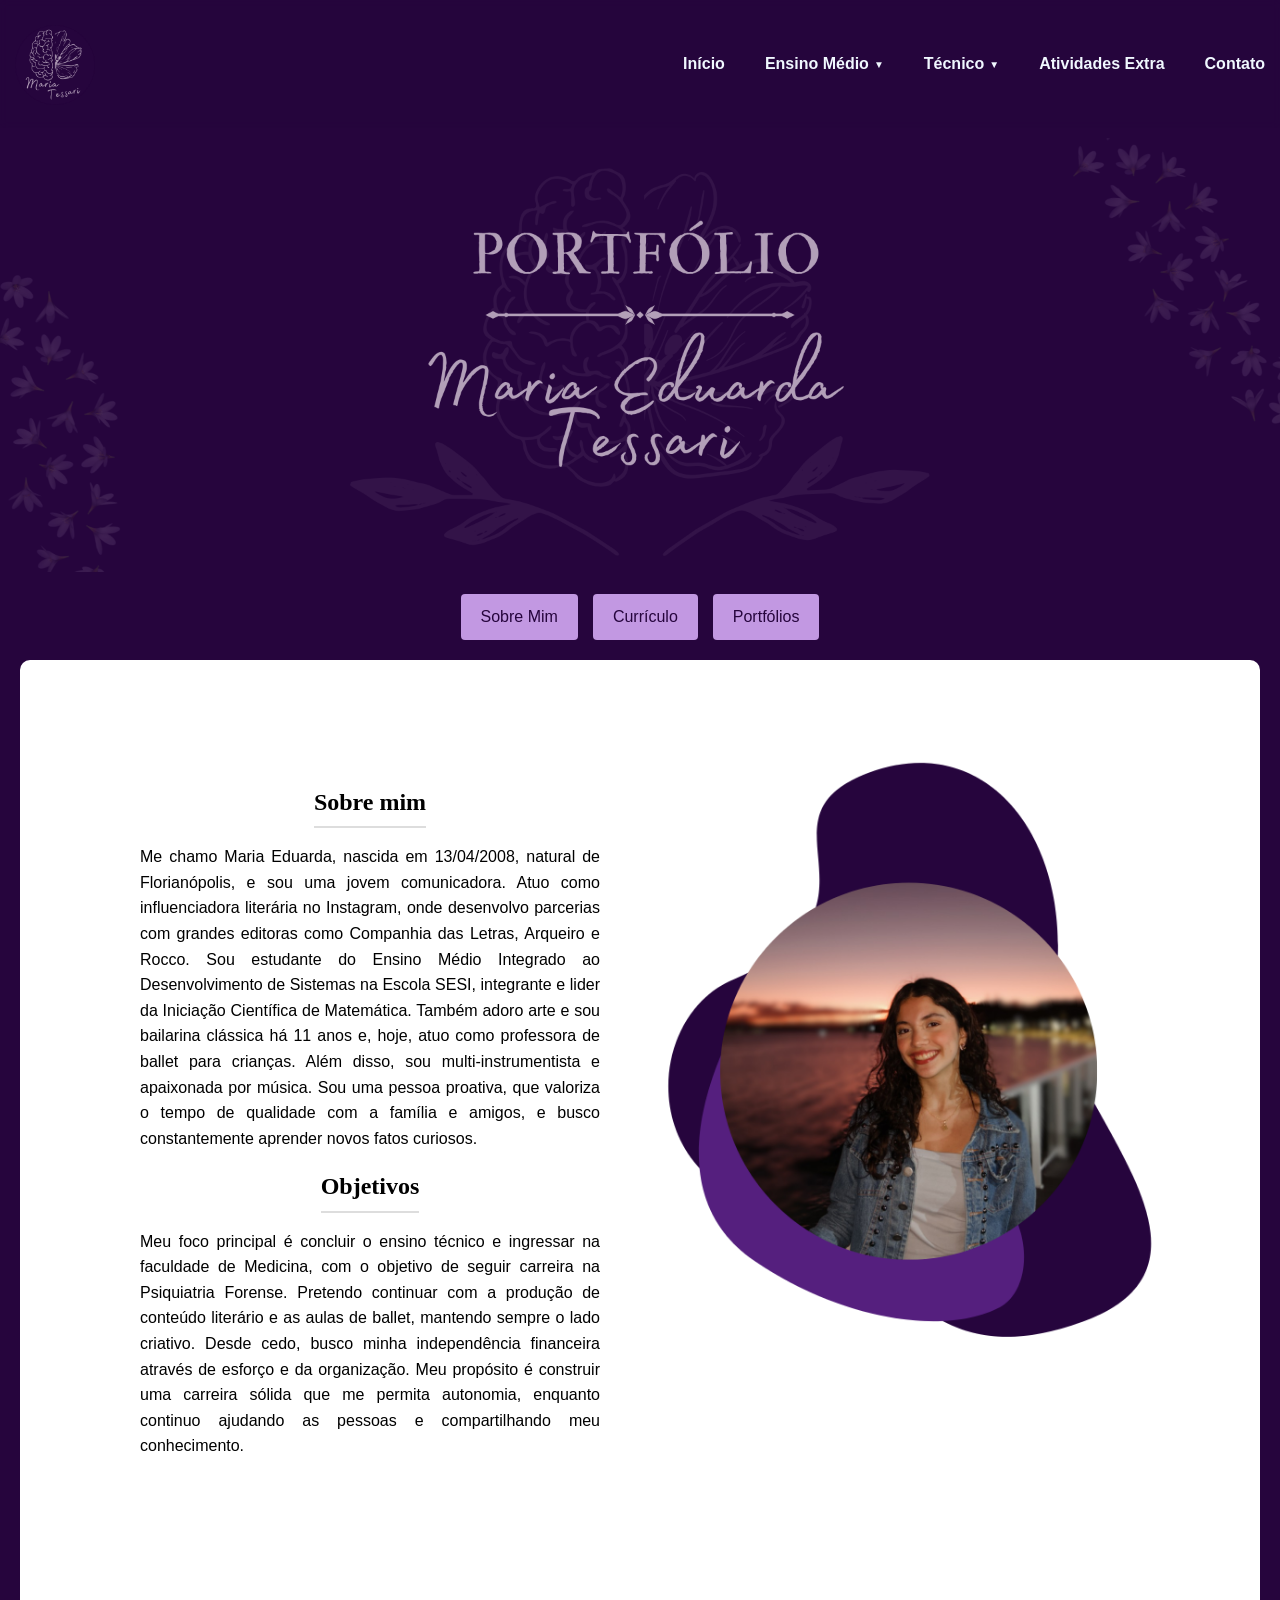
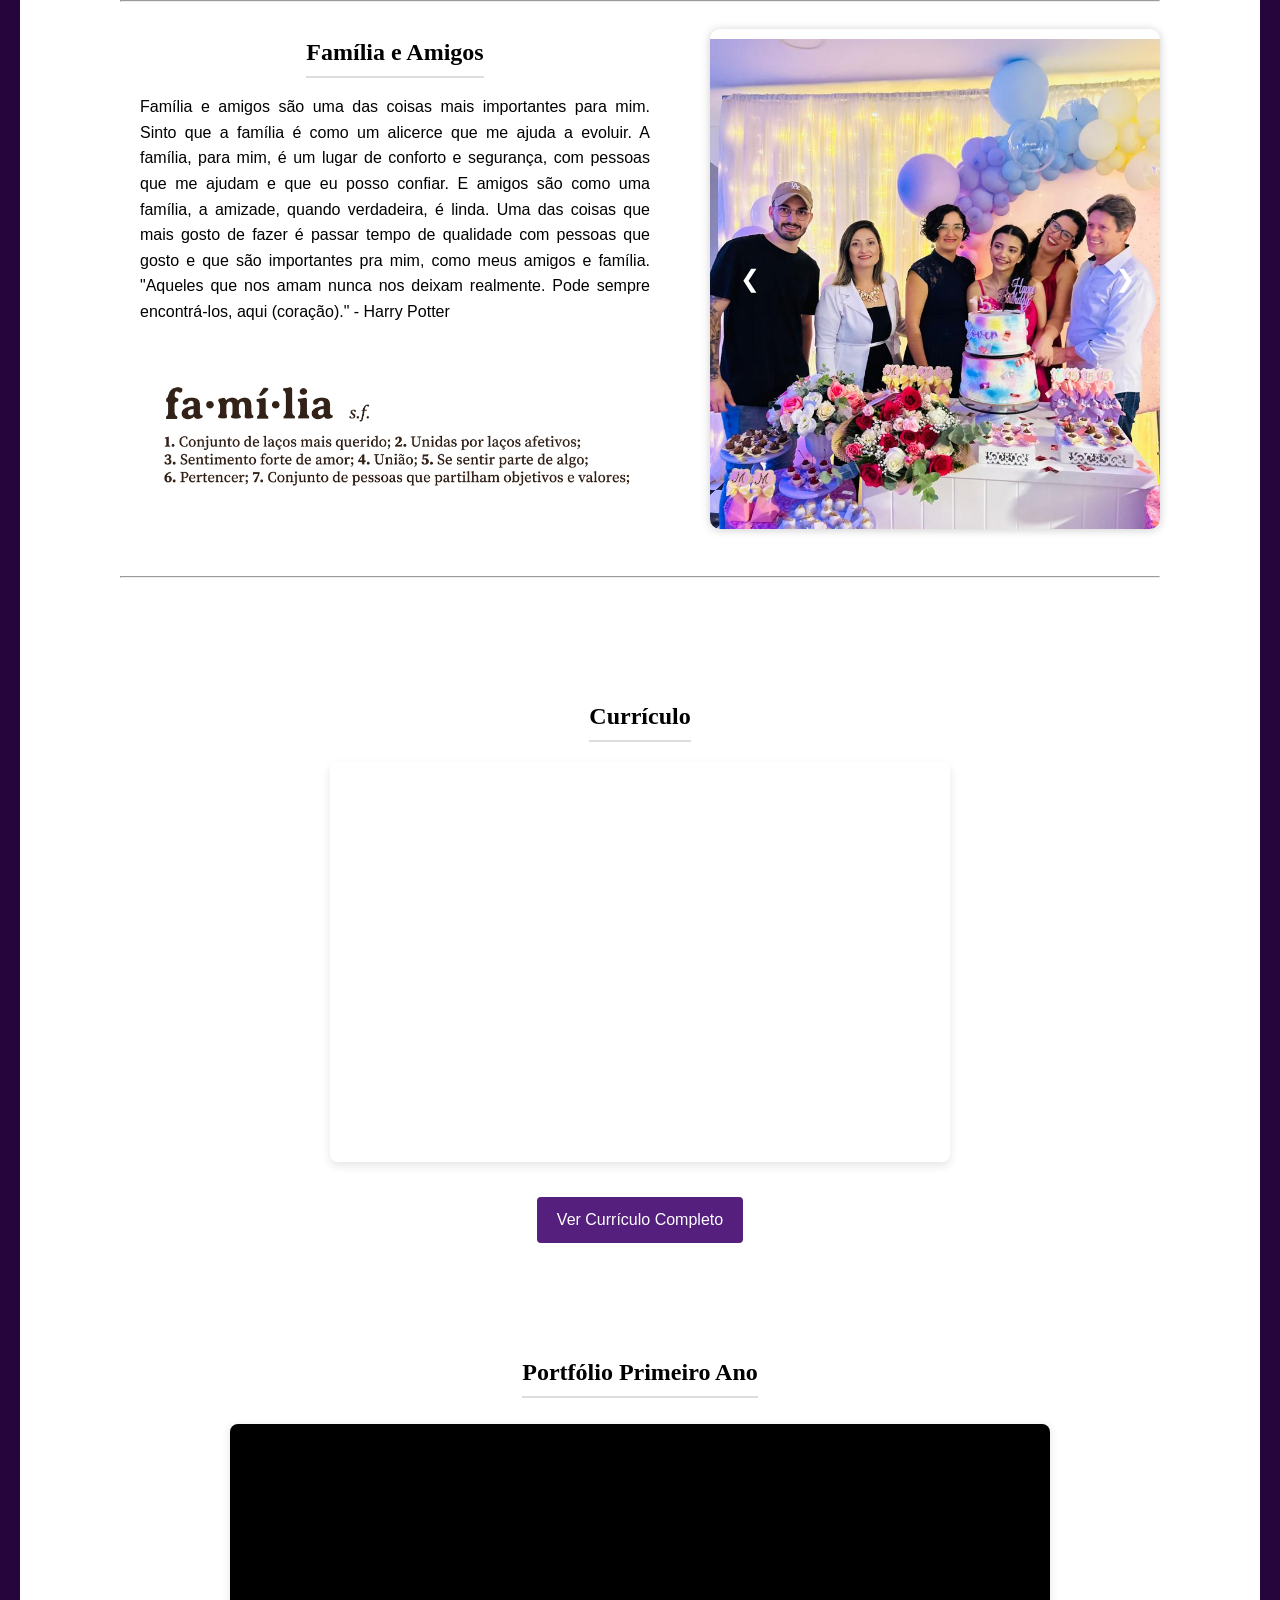
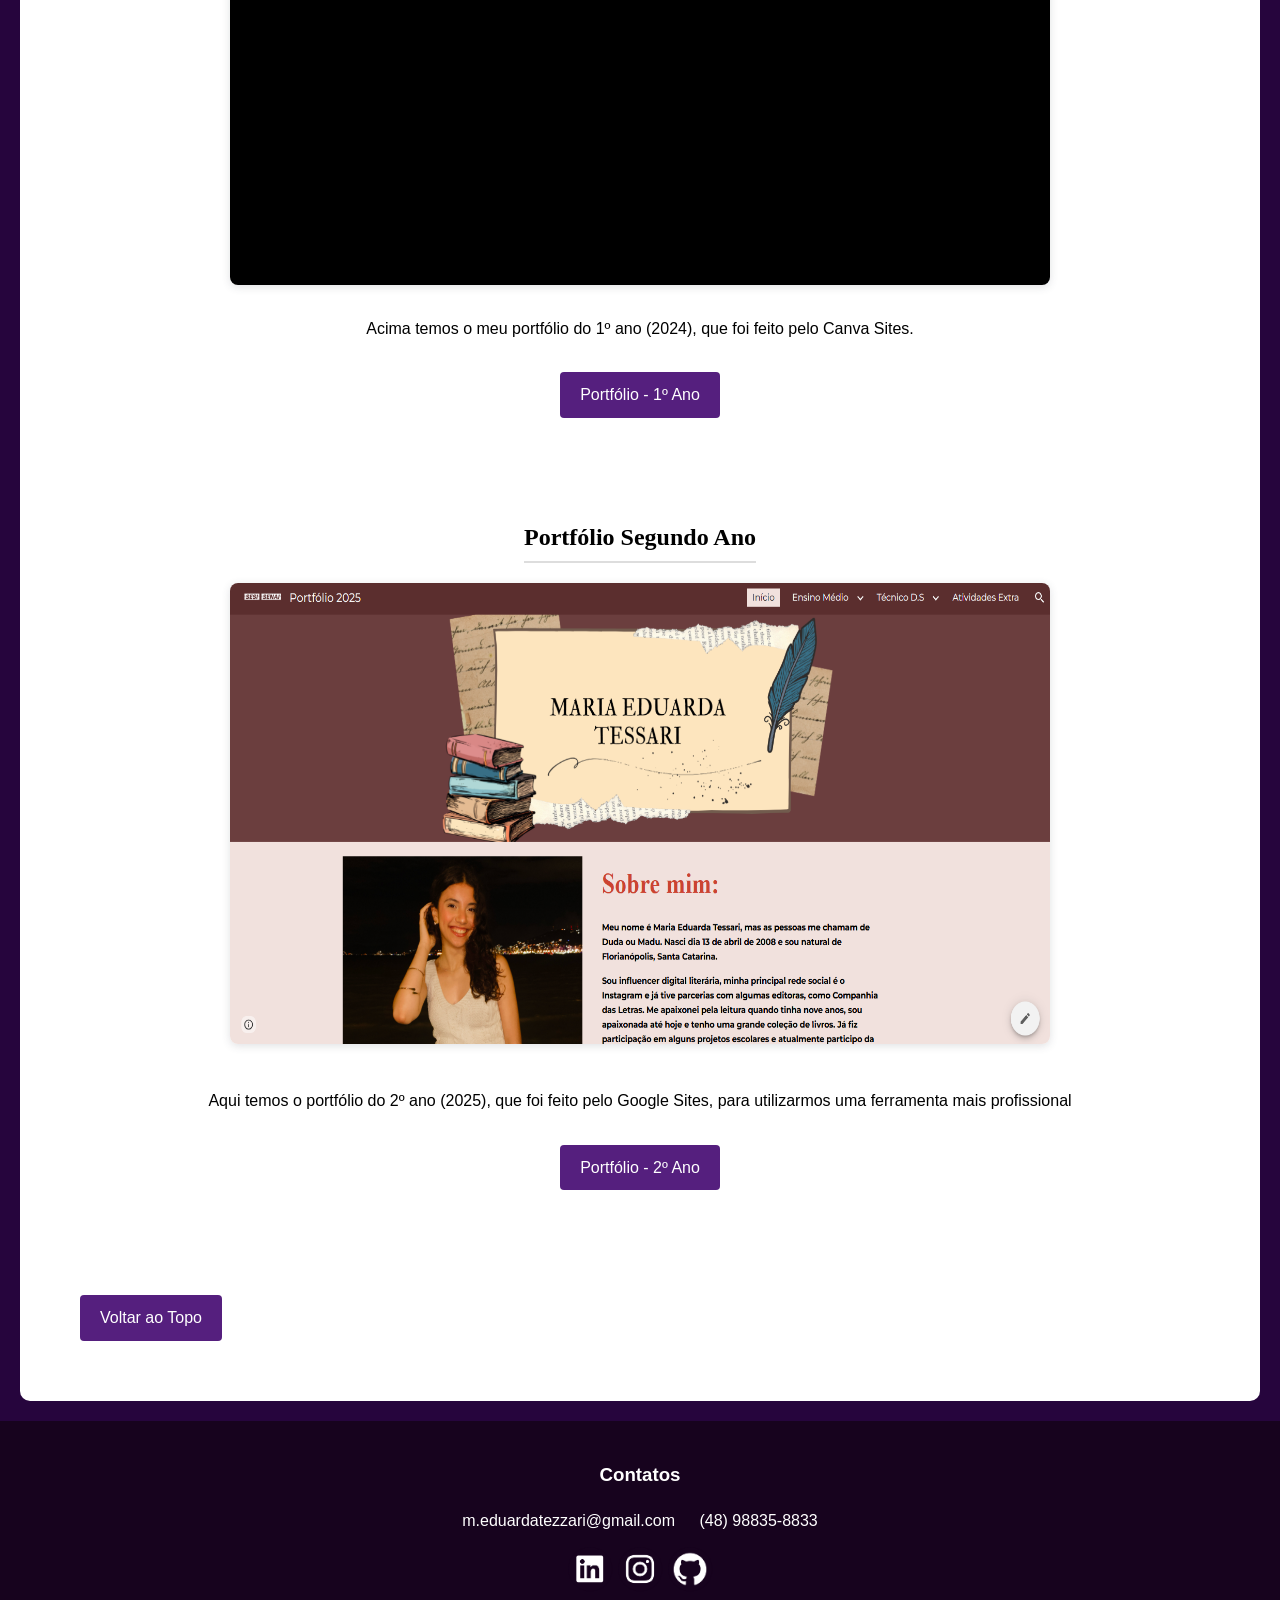
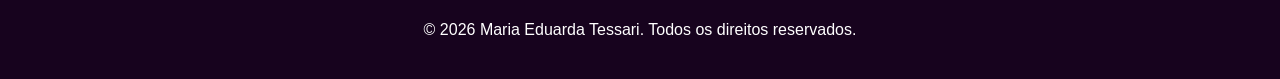
==== commit dc2be071: "atualizado" ====
--- a/index.html
+++ b/index.html
@@ -85,8 +85,10 @@
                         <img src="Fotos/perfil.png" alt="Foto de perfil" class="perfil">
                     </div>
                 </div>
-
+                <br> <br> <br>
+                <hr>
                 <div class="amigos-familia">
+
                     <div class="sobre-caixa-texto">
                         <h2>Família e Amigos</h2>
                         <p>Família e amigos são uma das coisas mais importantes para mim. Sinto que a família é como um
@@ -100,8 +102,9 @@
                             -
                             Harry Potter</p>
 
-                            <img class="familia-img" src="Fotos/dicionario.png" alt="Família">
-                    </div>
+                        <img class="familia-img" src="Fotos/dicionario.png" alt="Família">
+                    </div>
+
                     <div id="carrossel">
                         <button id="btn-esq" class="seta seta-esq" onclick="mudarSlide(-1)">&#10094;</button>
 
@@ -125,7 +128,8 @@
                         <button id="btn-dir" class="seta seta-dir" onclick="mudarSlide(1)">&#10095;</button>
                     </div>
                 </div>
-
+                <hr>
+                <br> <br> 
 
 
             </section>
--- a/style.css
+++ b/style.css
@@ -110,7 +110,7 @@
 }
 
 /* Container para as matérias/trimestre */
-.materia-secao {
+/* .materia-secao {
     padding: 40px 20px;
     max-width: 1300px;
     margin: 0 auto;
@@ -123,7 +123,7 @@
     margin-bottom: 30px;
     display: inline-block;
     padding-bottom: 10px;
-}
+} */
 
 .secao-header {
     text-align: center;
@@ -135,6 +135,10 @@
     grid-template-columns: repeat(auto-fit, minmax(300px, 1fr));
     gap: 30px;
     margin-top: 20px;
+    max-width: 1100px;
+    margin: auto;
+    margin-top: 30px;
+    margin-bottom: 50px;
 }
 
 /* Cartão individual de atividade */
@@ -189,14 +193,51 @@
     font-size: 15px;
     line-height: 1.5;
     margin-bottom: 20px;
-    display: flex;
     margin: auto;
     justify-content: center;
+    max-width:800px;
 }
 
 .atividade-card h2 {
     font-size: x-large;
-    margin-top: 10px;
+    margin-top: 50px;
+}
+
+.habilidades-descricao {
+    display: flex;
+    flex-direction: column;
+    align-items: center;
+    justify-content: center;
+    gap: 20px;
+    margin-bottom: 20px;
+    font-family: 'Lucida Sans', 'Lucida Sans Regular', 'Lucida Grande', 'Lucida Sans Unicode', Geneva, Verdana, sans-serif;
+}
+
+/* Nova classe para colocar imagem e texto lado a lado */
+.conteudo-lado-a-lado {
+    display: flex;
+    flex-direction: row; /* Coloca os elementos em linha */
+    align-items: center; /* Centraliza os itens verticalmente */
+    gap: 30px; /* Cria um espaço de 30px entre a imagem e o texto */
+    padding: 0 20px 20px 20px;
+}
+
+/* Ajuste na classe analise-img existente */
+.analise-img {
+    max-width: 580px; /* Reduzimos um pouco para dar espaço ao texto */
+    width: 100%;
+    height: auto;
+    object-fit: cover;
+    border-radius: 10px;
+}
+
+
+h4 {
+    color: #26053d;
+    font-size: 18px;
+    margin-top: 0;
+    margin-bottom: 10px;
+    font-family: 'Lucida Sans', 'Lucida Sans Regular', 'Lucida Grande', 'Lucida Sans Unicode', Geneva, Verdana, sans-serif;
 }
 
 /* Botão dentro do cartão */
@@ -256,6 +297,11 @@
     background-color: #551f7e;
     /* Índigo */
     color: white;
+} 
+
+b{
+    color: #551f7e;
+    /* Índigo */
 }
 
 /* Ocultar todas as abas por padrão (o JS e o HTML vão controlar) */
@@ -375,7 +421,7 @@
     display: block;
 }
 
-.container-primeiro-ano {
+.container-primeiro-ano, .canva {
     width: 100%;
     max-width: 820px;
     aspect-ratio: 16 / 9;
@@ -626,18 +672,18 @@
 
 
 .carrossel-slides {
-    display: flex;
-    margin: 0;
-    padding: 0;
-    transition: transform 0.4s ease-in-out;
+display: flex;
+margin: 0;
+padding: 0;
+transition: transform 0.4s ease-in-out;
+width: 100%; /* Isso é essencial! Faz o JS pular a medida exata da caixa */
 }
 
 .slide {
-    min-width: 450px; /* Força a imagem a ter a largura exata do carrossel */
-    width: 450px;
-    height: 500px; /* Força a imagem a preencher a altura do carrossel */
-    object-fit: cover; /* Corta a imagem bonitinho sem achatar */
-    /* Remova o transform: scale(1.08); para evitar que a imagem vaze para o lado */
+flex: 0 0 100%; /* Força a foto a ocupar os exatos 100% do espaço sem deixar o navegador encolhê-la */
+height: 500px;
+object-fit: cover;
+ /* O transform: scale que tinha antes precisava sumir, senão a foto vazava */
 }
 
 
